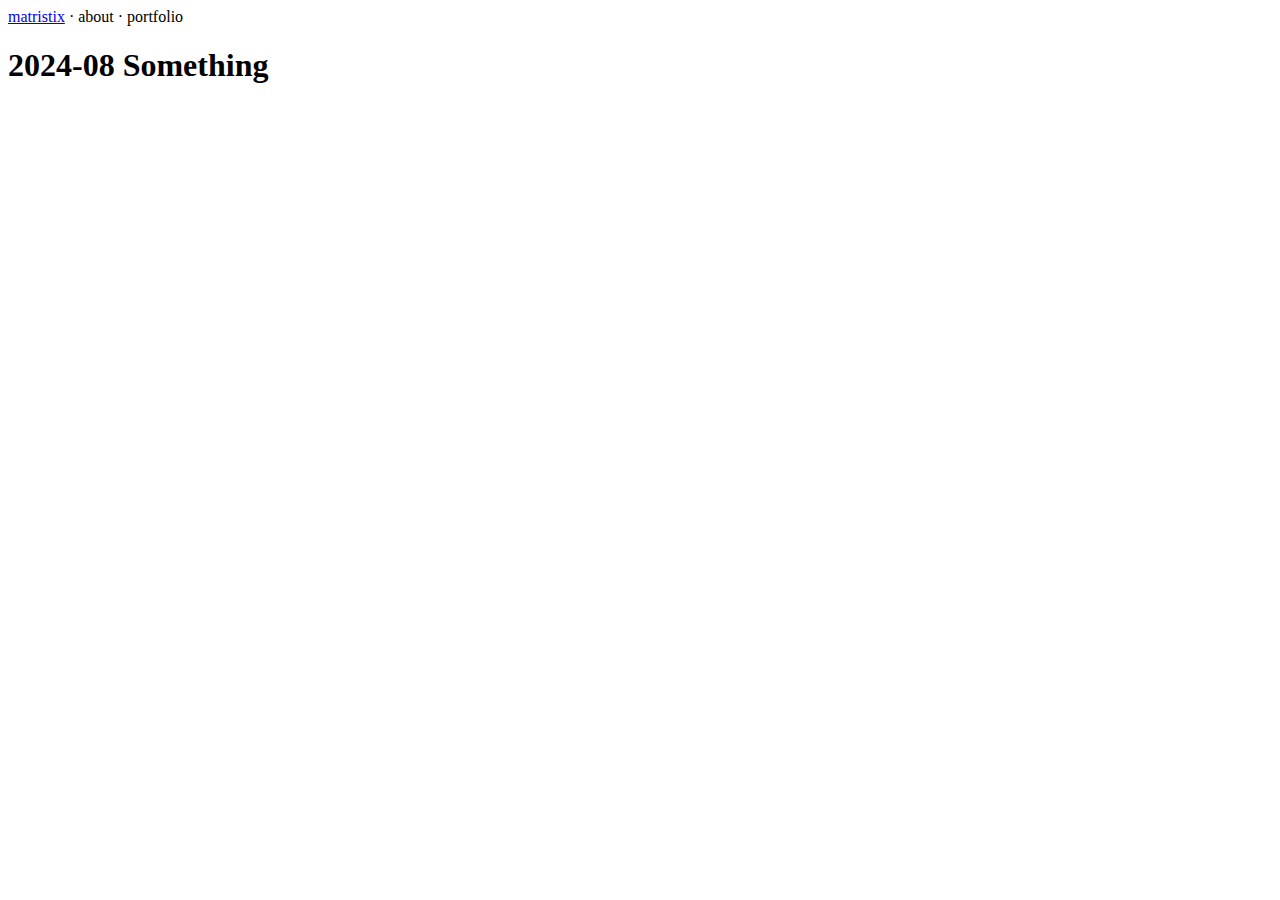
==== writing/2024-08 Something.html @ 7ab75d1c "Update 2024-08 Something.html" ====
<!DOCTYPE html>
<html lang="en">
<head>
  <meta charset="UTF-8">
  <meta name="viewport" content="width=device-width, initial-scale=1.0">
  <title>matristix</title>
  <link rel="preload" href="https://fonts.googleapis.com/css2?family=Inter:ital,wght@0,400;0,500;1,400;1,500&display=swap" as="style">
  <link rel="stylesheet" href="https://fonts.googleapis.com/css2?family=Inter:ital,wght@0,400;0,500;1,400;1,500&display=swap">
  <link rel="stylesheet" href="styles.css">
</head>
<body>
  <div class="header">
    <a href="index.html">matristix</a> · about · portfolio
  </div>
  <h1>2024-08 Something</h1>
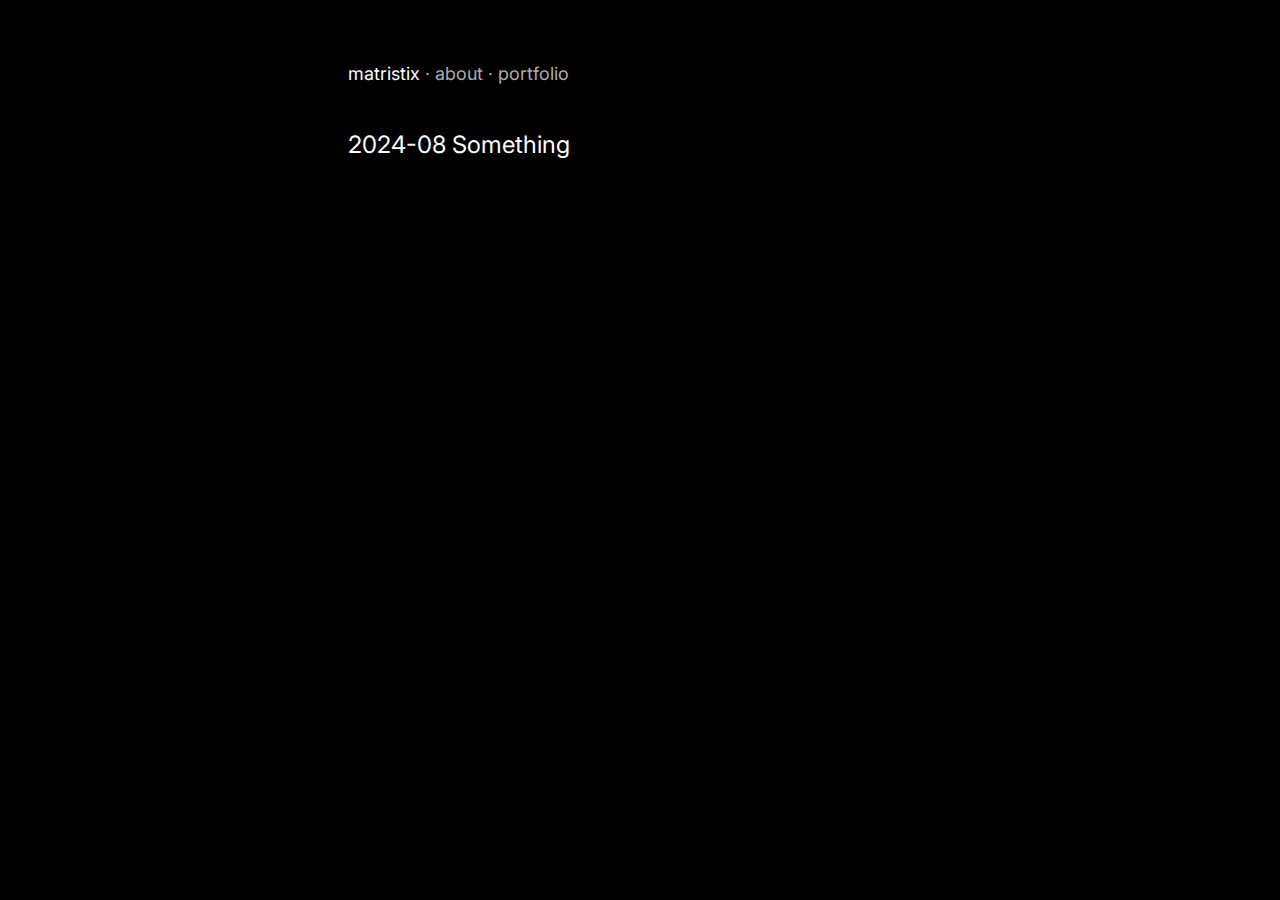
==== commit c7ffea28: "Update 2024-08 Something.html" ====
--- a/writing/2024-08 Something.html
+++ b/writing/2024-08 Something.html
@@ -6,10 +6,11 @@
   <title>matristix</title>
   <link rel="preload" href="https://fonts.googleapis.com/css2?family=Inter:ital,wght@0,400;0,500;1,400;1,500&display=swap" as="style">
   <link rel="stylesheet" href="https://fonts.googleapis.com/css2?family=Inter:ital,wght@0,400;0,500;1,400;1,500&display=swap">
-  <link rel="stylesheet" href="styles.css">
+  <link rel="stylesheet" href="../styles.css" type="text/css">
 </head>
 <body>
   <div class="header">
     <a href="index.html">matristix</a> · about · portfolio
   </div>
   <h1>2024-08 Something</h1>
+</body>
--- a/styles.css
+++ b/styles.css
@@ -0,0 +1,52 @@
+html {
+  max-width: 30rem;
+  padding: 2rem 1rem;
+  margin: auto;
+  line-height: 1.5;
+  font-size: 1.25rem;
+  background-color: #000;
+  color: #fff;
+  font-family: 'Inter', sans-serif;
+}
+
+h1, h2, h3, h4, h5, h6 {
+  margin: 1rem 0;
+  font-size: 0.9rem;
+  color: #adadad;
+  font-weight: normal;
+}
+
+h1 {
+  font-size: 1.2rem;
+  color: #fff;
+}
+
+p, ul, ol {
+  margin-bottom: 1rem;
+}
+
+.italic-text {
+  font-style: italic;
+}
+
+.header {
+  margin: 1rem 0 2rem 0;
+  font-size: 0.9rem;
+  color: #adadad;
+}
+
+.header a {
+  color: #fff;
+  text-decoration: none;
+}
+
+.header a:hover {
+  color: #fff;
+}
+
+hr {
+  border: none; /* Removes the default border */
+  height: 1px; /* Sets the height of the line */
+  background-color: #adadad; /* Sets the color of the line */
+  margin: 1rem 0; /* Adds vertical space around the line */
+}
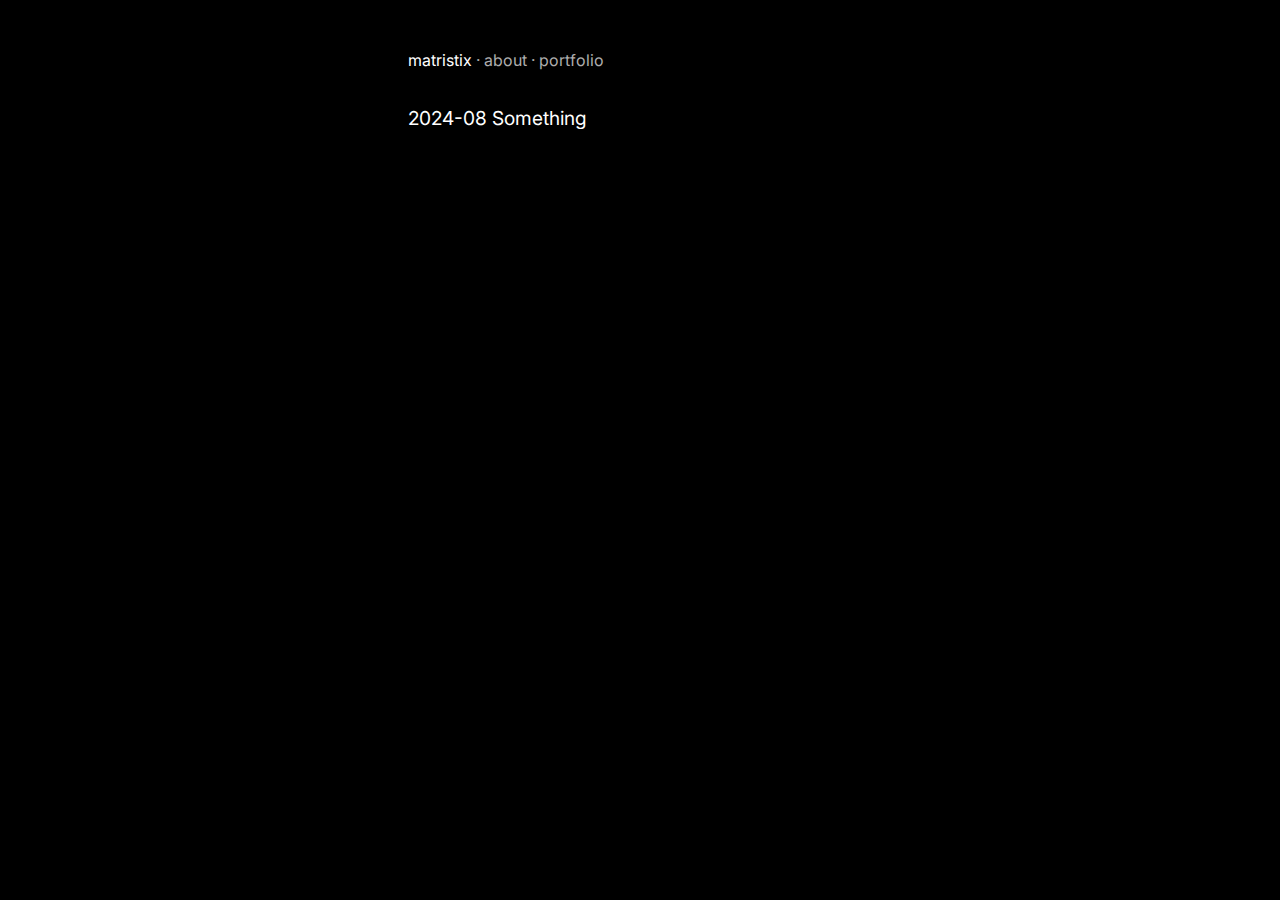
==== commit 3c1238ac: "Update 2024-08 Something.html" ====
--- a/writing/2024-08 Something.html
+++ b/writing/2024-08 Something.html
@@ -10,7 +10,7 @@
 </head>
 <body>
   <div class="header">
-    <a href="index.html">matristix</a> · about · portfolio
+    <a href="/index.html">matristix</a> · about · portfolio
   </div>
   <h1>2024-08 Something</h1>
 </body>
--- a/styles.css
+++ b/styles.css
@@ -3,7 +3,7 @@
   padding: 2rem 1rem;
   margin: auto;
   line-height: 1.5;
-  font-size: 1.25rem;
+  font-size: 1rem;
   background-color: #000;
   color: #fff;
   font-family: 'Inter', sans-serif;
@@ -11,7 +11,7 @@
 
 h1, h2, h3, h4, h5, h6 {
   margin: 1rem 0;
-  font-size: 0.9rem;
+  font-size: 1rem;
   color: #adadad;
   font-weight: normal;
 }
@@ -31,7 +31,7 @@
 
 .header {
   margin: 1rem 0 2rem 0;
-  font-size: 0.9rem;
+  font-size: 1rem;
   color: #adadad;
 }
 
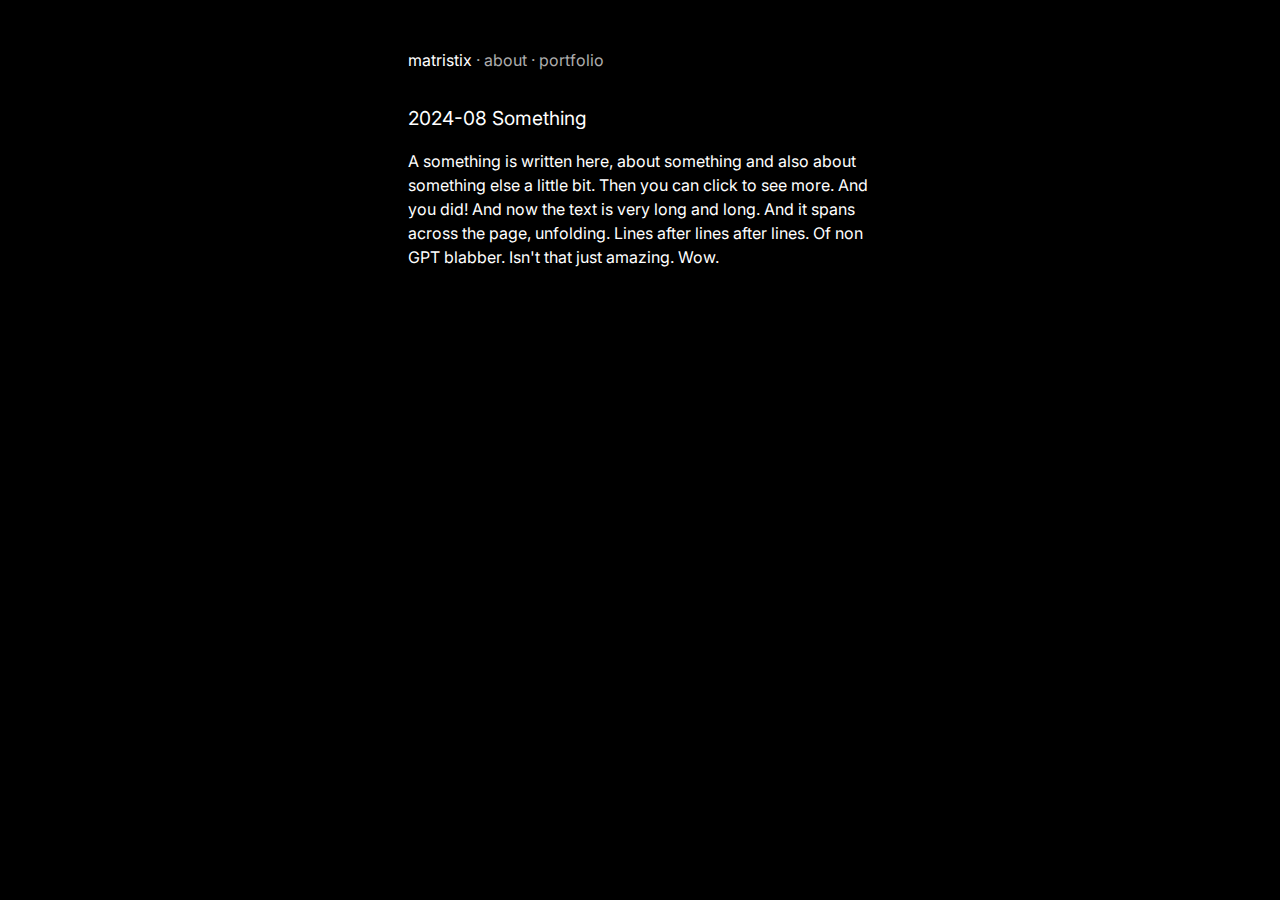
==== commit 7c84bb18: "Update 2024-08 Something.html" ====
--- a/writing/2024-08 Something.html
+++ b/writing/2024-08 Something.html
@@ -13,4 +13,5 @@
     <a href="/index.html">matristix</a> · about · portfolio
   </div>
   <h1>2024-08 Something</h1>
+  <p>A something is written here, about something and also about something else a little bit. Then you can click to see more. And you did! And now the text is very long and long. And it spans across the page, unfolding. Lines after lines after lines. Of non GPT blabber. Isn't that just amazing. Wow. </p>
 </body>
--- a/styles.css
+++ b/styles.css
@@ -50,3 +50,15 @@
   background-color: #adadad; /* Sets the color of the line */
   margin: 1rem 0; /* Adds vertical space around the line */
 }
+
+.link-container h2 {
+  color: #fff;
+}
+
+.link-container p {
+  color: #adadad;
+}
+
+.link-container:hover {
+  color: #fff;
+}
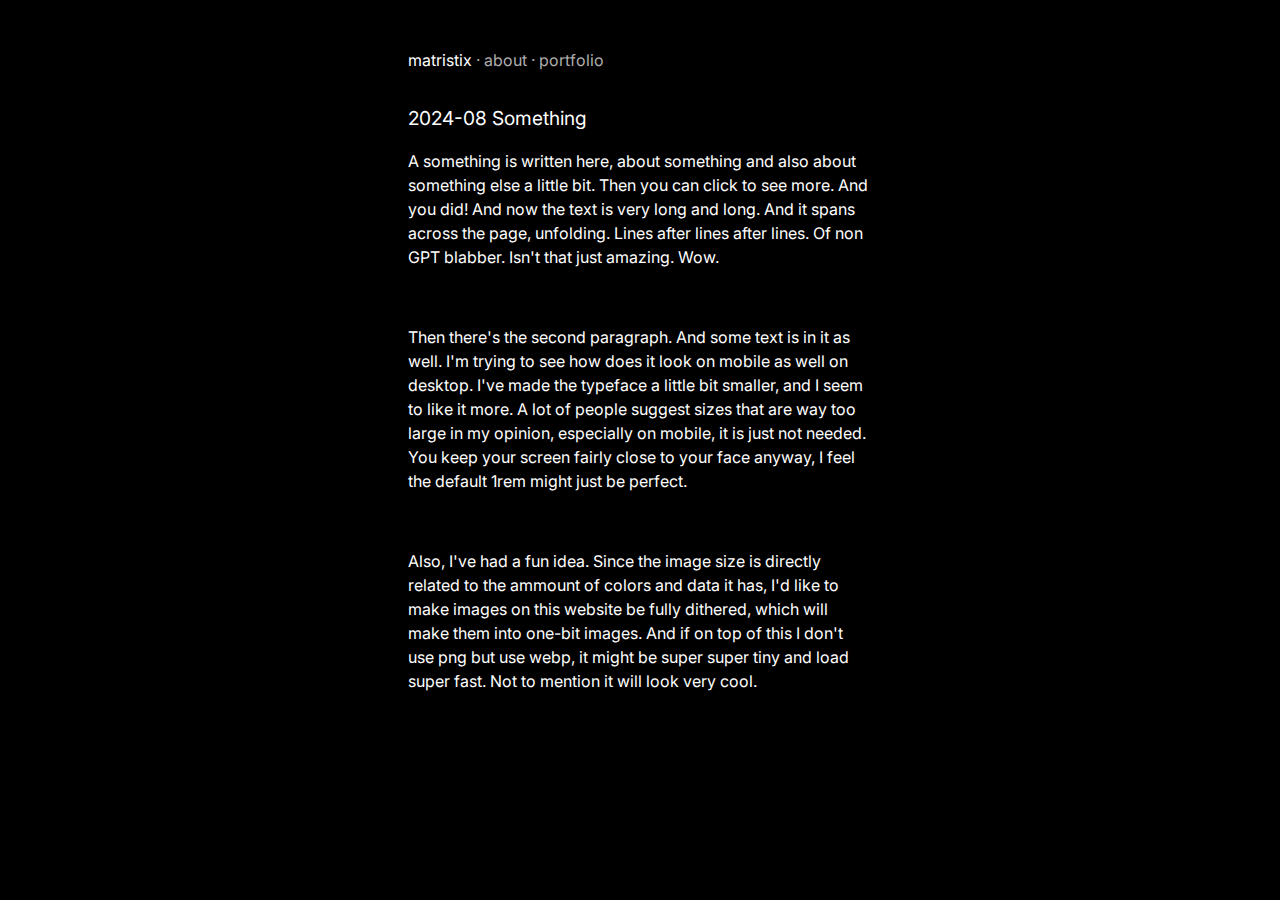
==== commit fd6a50f1: "Update 2024-08 Something.html" ====
--- a/writing/2024-08 Something.html
+++ b/writing/2024-08 Something.html
@@ -14,4 +14,8 @@
   </div>
   <h1>2024-08 Something</h1>
   <p>A something is written here, about something and also about something else a little bit. Then you can click to see more. And you did! And now the text is very long and long. And it spans across the page, unfolding. Lines after lines after lines. Of non GPT blabber. Isn't that just amazing. Wow. </p>
+  <br>
+  <p>Then there's the second paragraph. And some text is in it as well. I'm trying to see how does it look on mobile as well on desktop. I've made the typeface a little bit smaller, and I seem to like it more. A lot of people suggest sizes that are way too large in my opinion, especially on mobile, it is just not needed. You keep your screen fairly close to your face anyway, I feel the default 1rem might just be perfect.</p>
+  <br>
+  <p>Also, I've had a fun idea. Since the image size is directly related to the ammount of colors and data it has, I'd like to make images on this website be fully dithered, which will make them into one-bit images. And if on top of this I don't use png but use webp, it might be super super tiny and load super fast. Not to mention it will look very cool.</p>
 </body>
--- a/styles.css
+++ b/styles.css
@@ -45,20 +45,21 @@
 }
 
 hr {
-  border: none; /* Removes the default border */
-  height: 1px; /* Sets the height of the line */
-  background-color: #adadad; /* Sets the color of the line */
-  margin: 1rem 0; /* Adds vertical space around the line */
+  border: none;
+  height: 1px;
+  background-color: #adadad;
+  margin: 1rem 0;
+}
+
+.link-container a {
+  color: #adadad;
+  text-decoration: none;
+}
+
+.link-container:hover {
+  color: #fff;
 }
 
 .link-container h2 {
   color: #fff;
 }
-
-.link-container p {
-  color: #adadad;
-}
-
-.link-container:hover {
-  color: #fff;
-}
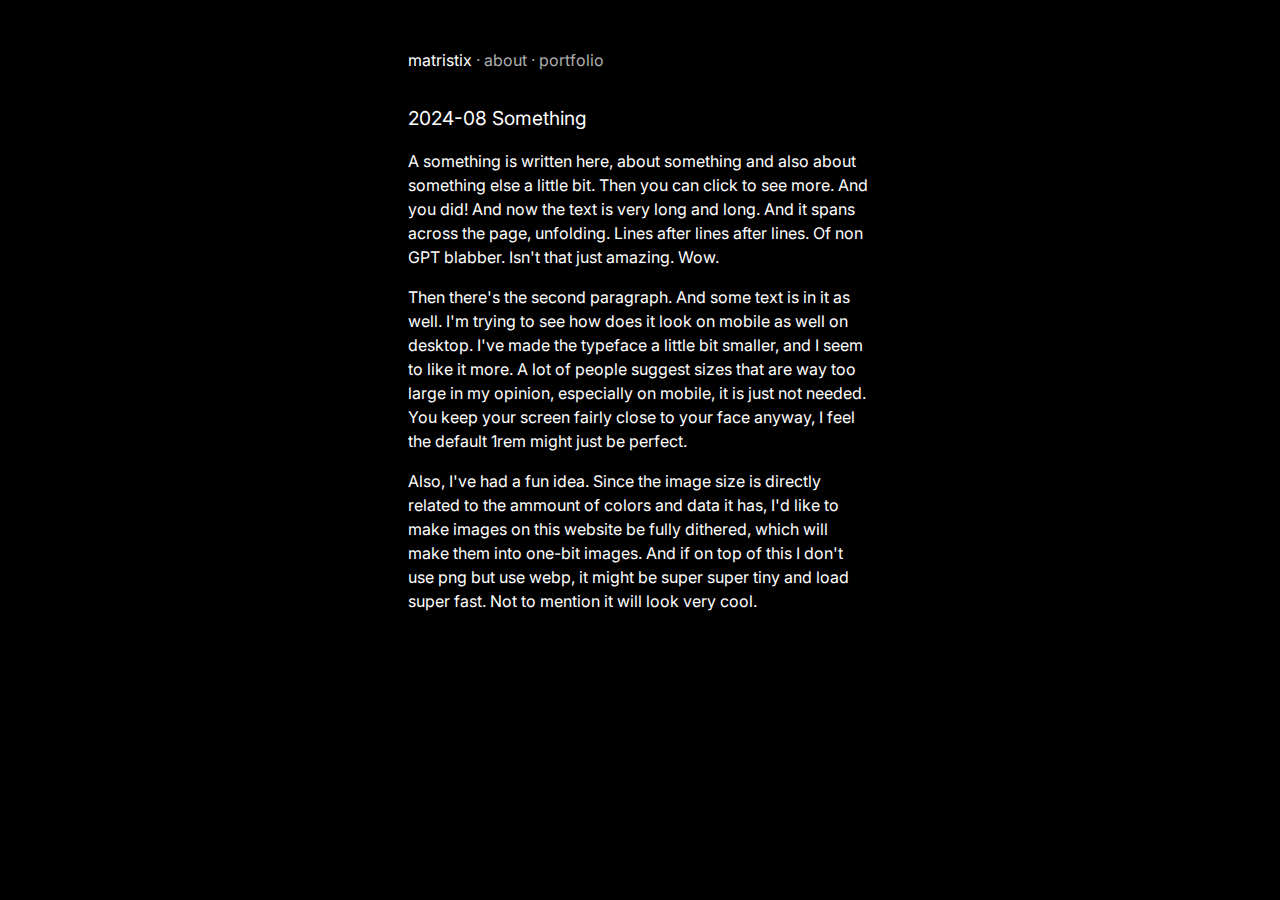
==== commit 4bd12e19: "Update 2024-08 Something.html" ====
--- a/writing/2024-08 Something.html
+++ b/writing/2024-08 Something.html
@@ -14,8 +14,6 @@
   </div>
   <h1>2024-08 Something</h1>
   <p>A something is written here, about something and also about something else a little bit. Then you can click to see more. And you did! And now the text is very long and long. And it spans across the page, unfolding. Lines after lines after lines. Of non GPT blabber. Isn't that just amazing. Wow. </p>
-  <br>
   <p>Then there's the second paragraph. And some text is in it as well. I'm trying to see how does it look on mobile as well on desktop. I've made the typeface a little bit smaller, and I seem to like it more. A lot of people suggest sizes that are way too large in my opinion, especially on mobile, it is just not needed. You keep your screen fairly close to your face anyway, I feel the default 1rem might just be perfect.</p>
-  <br>
   <p>Also, I've had a fun idea. Since the image size is directly related to the ammount of colors and data it has, I'd like to make images on this website be fully dithered, which will make them into one-bit images. And if on top of this I don't use png but use webp, it might be super super tiny and load super fast. Not to mention it will look very cool.</p>
 </body>
--- a/styles.css
+++ b/styles.css
@@ -7,6 +7,11 @@
   background-color: #000;
   color: #fff;
   font-family: 'Inter', sans-serif;
+}
+
+a {
+  text-decoration: none;
+  color: inherit;
 }
 
 h1, h2, h3, h4, h5, h6 {
@@ -51,13 +56,9 @@
   margin: 1rem 0;
 }
 
-.link-container a {
+.link-container p {
   color: #adadad;
   text-decoration: none;
-}
-
-.link-container:hover {
-  color: #fff;
 }
 
 .link-container h2 {
